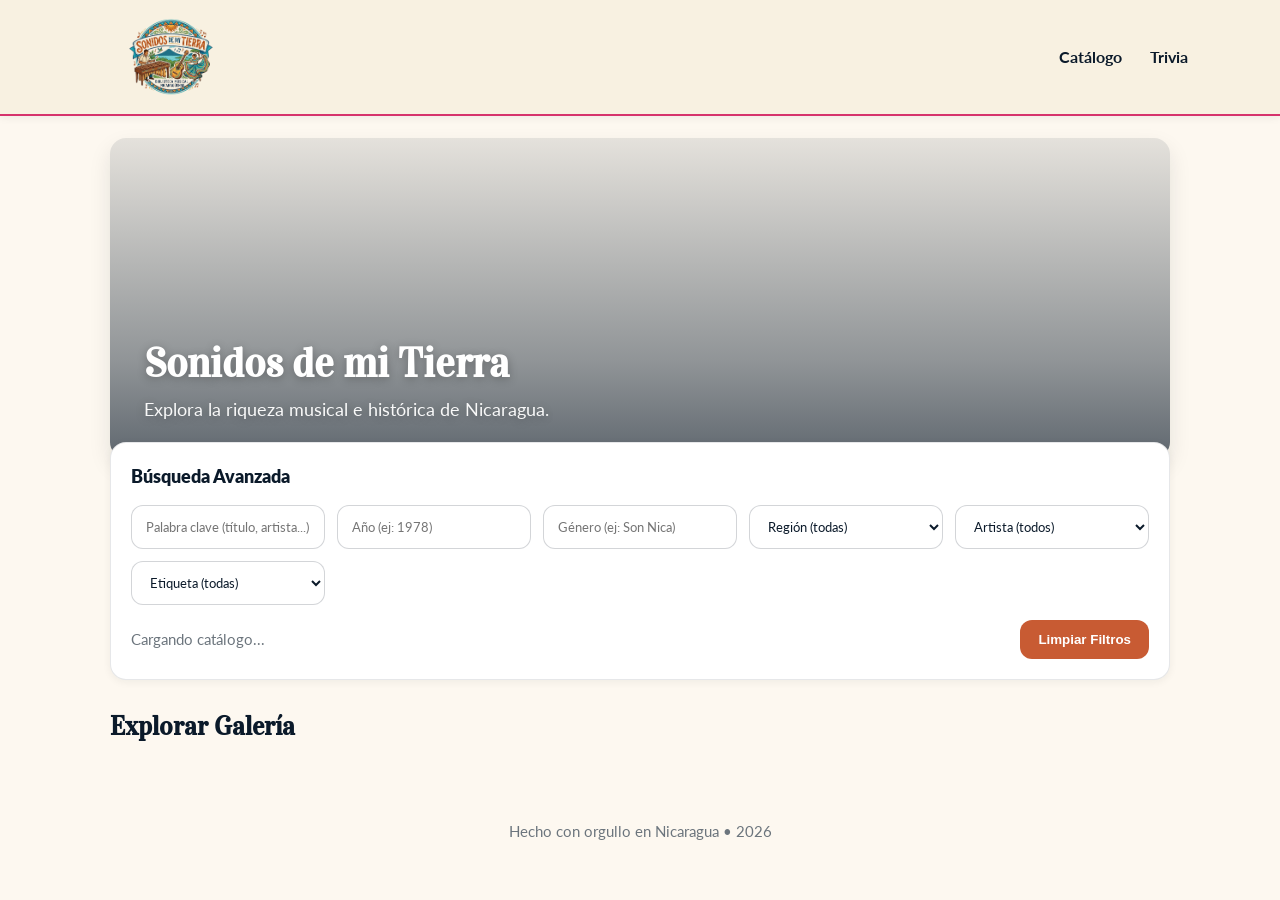
==== frontend/index.html @ c875b6c2 "primer borrador" ====
<!doctype html>
<html lang="es">
<head>
  <meta charset="utf-8"/>
  <meta name="viewport" content="width=device-width,initial-scale=1"/>
  <title>Sonidos de Mi Tierra — Catálogo</title>
  <link rel="stylesheet" href="./styles.css"/>
  <link rel="icon" href="data:,">
</head>
<body data-page="catalog">
  <header>
    <div class="container brand">
      <a href="./index.html" class="logo-link">
        <img src="assets/ui/logo.png" alt="Logo Sonidos de mi Tierra" class="main-logo">
      </a>
      <nav class="nav-links">
        <a href="./index.html">Catálogo</a>
        <a href="./trivia.html">Trivia</a>
      </nav>
    </div>
  </header>

  <main class="container">
    <section class="hero" style="background-image: url('assets/ui/banner_index.png');">
      <div class="hero-content">
        <h1>Sonidos de mi Tierra</h1>
        <p class="hero-subtitle">Explora la riqueza musical e histórica de Nicaragua.</p>
      </div>
    </section>

    <section class="hero-filters">
      <div style="font-weight:800; font-size:1.1rem; margin-bottom:10px;">Búsqueda Avanzada</div>
      <div class="filters">
        <input id="q" placeholder="Palabra clave (título, artista...)"/>
        <input id="year" placeholder="Año (ej: 1978)"/>
        <input id="genre" placeholder="Género (ej: Son Nica)"/>
        <select id="region">
          <option value="">Región (todas)</option>
        </select>
        <select id="artist">
          <option value="">Artista (todos)</option>
        </select>
        <select id="tag">
          <option value="">Etiqueta (todas)</option>
        </select>
      </div>
      <div style="margin-top:15px; display:flex; justify-content: space-between; align-items: center;">
        <div class="small" id="totalLbl">Cargando catálogo...</div>
        <button class="button" id="clearBtn" type="button">Limpiar Filtros</button>
      </div>
    </section>

    <div class="section-title">
      <h2>Explorar Galería</h2>
    </div>

    <section class="grid" id="songsGrid"></section>

    <div class="footer">Hecho con orgullo en Nicaragua • 2026</div>
  </main>

  <script src="./app.js"></script>
</body>
</html>
---- frontend/styles.css ----
/* ==========================================================================
   Sonidos de Mi Tierra — UI (Historia Viva)
   Solo CSS. Mantiene estructura existente.
   ========================================================================== */

/* Tipografías */
@import url('https://fonts.googleapis.com/css2?family=Lato:ital,wght@0,300;0,400;0,700;0,900;1,400&family=Vidaloka&display=swap');

/* ==========================================================================
   Variables (Paleta NUEVA)
   ========================================================================== */
:root {
  /* Fondos */
  --bg-header: #F8F1E1;     /* Soft Cream (header) */
  --bg-body: #FDF8F0;       /* Pale Ivory (body) */
  --border-header: #D6336C; /* Vibrant Magenta (línea) */

  /* Texto */
  --text-main: #0B1A2A;     /* Midnight Blue */
  --text-over: #FFFFFF;     /* Blanco sobre banner */
  --text-muted: #6c757d;

  /* Acentos */
  --accent-primary: #C85B33; /* Terracota */
  --accent-hover: #E8B85C;   /* Ámbar */

  /* UI */
  --card-bg: #FFFFFF;
  --shadow-sm: 0 2px 8px rgba(11, 26, 42, 0.06);
  --shadow-md: 0 10px 22px rgba(11, 26, 42, 0.10);
  --radius: 16px;
  --transition: 220ms ease;

  /* Tipos */
  --font-heading: 'Vidaloka', serif;
  --font-body: 'Lato', sans-serif;
}

/* ==========================================================================
   Reset & Base
   ========================================================================== */
* { box-sizing: border-box; }

body {
  margin: 0;
  font-family: var(--font-body);
  background: var(--bg-body);
  color: var(--text-main);
  line-height: 1.6;
}

a { color: inherit; text-decoration: none; }

h1, h2, h3 {
  font-family: var(--font-heading);
  margin: 0;
  color: var(--text-main);
}

.small {
  font-size: 0.92rem;
  color: var(--text-muted);
}

/* Contenedor base (ya lo usas en HTML) */
.container {
  max-width: 1100px;
  margin: 0 auto;
  padding: 0 20px;
}

/* ==========================================================================
   HEADER (CLARO para legibilidad del logo)
   ========================================================================== */
header {
  background: var(--bg-header);
  border-bottom: 2px solid var(--border-header); /* línea fina magenta */
  box-shadow: var(--shadow-sm);
}

header .brand {
  display: flex;
  align-items: center;
  justify-content: space-between;
  gap: 18px;
  padding: 12px 0;
  min-height: 86px;
}

/* Logo: legible, estable, no gigante */
.logo-link {
  display: inline-flex;
  align-items: center;
  flex: 0 0 auto;
}

.main-logo {
  height: 90px;
  width: auto;
  max-width: 250px;
  object-fit: contain;
  display: block;
  transition: transform var(--transition), filter var(--transition);
}

.logo-link:hover .main-logo {
  transform: translateY(-1px) scale(1.03);
  filter: saturate(1.05);
}

/* Navegación */
.nav-links {
  display: flex;
  align-items: center;
  gap: 24px;
  flex-wrap: wrap;
  justify-content: flex-end;
}

.nav-links a {
  font-family: var(--font-body);
  font-weight: 700;
  color: var(--text-main);
  position: relative;
  padding: 6px 2px;
  transition: color var(--transition);
}

/* Hover ámbar + subrayado magenta sutil */
.nav-links a::after {
  content: "";
  position: absolute;
  left: 0;
  bottom: -6px;
  width: 0%;
  height: 2px;
  background: var(--border-header);
  transition: width var(--transition);
}

.nav-links a:hover {
  color: var(--accent-hover);
}
.nav-links a:hover::after {
  width: 100%;
}

/* ==========================================================================
   HERO / BANNER (resalte absoluto, texto blanco legible)
   ========================================================================== */
.hero {
  margin: 22px 0 18px;
  position: relative;
  min-height: 320px;
  border-radius: var(--radius);
  overflow: hidden;
  background-size: cover;
  background-position: center;
  box-shadow: var(--shadow-md);
  display: flex;
  align-items: flex-end;
}

/* Overlay suave: NO tapa arte, solo ayuda a leer */
.hero::after {
  content: "";
  position: absolute;
  inset: 0;
  background: linear-gradient(
    180deg,
    rgba(11, 26, 42, 0.10) 0%,
    rgba(11, 26, 42, 0.45) 70%,
    rgba(11, 26, 42, 0.65) 100%
  );
}

.hero-content {
  position: relative;
  z-index: 1;
  padding: 34px;
  color: var(--text-over);
  max-width: 900px;
}

.hero h1 {
  color: var(--text-over);
  font-size: clamp(1.9rem, 3.2vw, 3rem);
  line-height: 1.08;
  text-shadow: 0 2px 10px rgba(0,0,0,0.28);
  margin-bottom: 10px;
}

.hero-subtitle {
  margin: 0;
  font-size: 1.1rem;
  color: var(--text-over);
  opacity: 0.95;
  text-shadow: 0 2px 10px rgba(0,0,0,0.25);
}

/* ==========================================================================
   FILTROS (Búsqueda avanzada)
   ========================================================================== */
.hero-filters {
  background: var(--card-bg);
  border-radius: var(--radius);
  padding: 20px;
  box-shadow: var(--shadow-sm);
  border: 1px solid rgba(11, 26, 42, 0.10);
  margin-top: -34px; /* levanta sobre el hero */
  position: relative;
  z-index: 2;
}

.filters {
  display: grid;
  grid-template-columns: repeat(auto-fit, minmax(180px, 1fr));
  gap: 12px;
  margin-top: 14px;
}

.filters input,
.filters select {
  padding: 12px 14px;
  border-radius: 12px;
  border: 1px solid rgba(11, 26, 42, 0.18);
  background: #fff;
  color: var(--text-main);
  font-family: var(--font-body);
  outline: none;
  transition: box-shadow var(--transition), border-color var(--transition);
}

.filters input:focus,
.filters select:focus {
  border-color: var(--accent-hover);
  box-shadow: 0 0 0 3px rgba(232, 184, 92, 0.28);
}

/* ==========================================================================
   BOTONES (CTAs terracota)
   ========================================================================== */
.button {
  background: var(--accent-primary);
  color: var(--text-over);
  padding: 12px 18px;
  border-radius: 12px;
  font-weight: 800;
  border: 0;
  cursor: pointer;
  display: inline-flex;
  align-items: center;
  justify-content: center;
  transition: transform var(--transition), filter var(--transition), box-shadow var(--transition);
}

.button:hover {
  transform: translateY(-1px);
  filter: brightness(1.03);
  box-shadow: 0 10px 18px rgba(200, 91, 51, 0.25);
}

.button:disabled {
  opacity: 0.6;
  cursor: not-allowed;
  transform: none;
  box-shadow: none;
}

/* ==========================================================================
   SECCIONES / GRID / CARDS
   ========================================================================== */
.section-title {
  margin: 26px 0 8px;
}

.section-title h2 {
  font-size: 1.6rem;
  color: var(--text-main);
}

.grid {
  display: grid;
  grid-template-columns: repeat(auto-fill, minmax(280px, 1fr));
  gap: 22px;
  padding: 18px 0 10px;
}

.card {
  background: var(--card-bg);
  border-radius: var(--radius);
  overflow: hidden;
  border: 1px solid rgba(11, 26, 42, 0.10);
  box-shadow: var(--shadow-sm);
  transition: transform var(--transition), box-shadow var(--transition), border-color var(--transition);
}

.card:hover {
  transform: translateY(-6px);
  box-shadow: var(--shadow-md);
  border-color: rgba(214, 51, 108, 0.35);
}

.thumb {
  width: 100%;
  height: 180px;
  object-fit: cover;
  display: block;
}

.card-body { padding: 18px; }

.card-title {
  font-family: var(--font-body);
  font-weight: 900;
  color: var(--text-main);
  margin-bottom: 8px;
  display: block;
}

.meta { color: var(--text-muted); font-size: 0.92rem; }

/* Badges */
.badges {
  display: flex;
  flex-wrap: wrap;
  gap: 8px;
  margin: 12px 0;
}

.badge {
  background: rgba(232, 184, 92, 0.18);
  color: var(--text-main);
  border: 1px solid rgba(232, 184, 92, 0.45);
  padding: 6px 12px;
  border-radius: 999px;
  font-size: 0.75rem;
  font-weight: 800;
  letter-spacing: 0.4px;
  text-transform: uppercase;
}

.badge:hover {
  background: rgba(214, 51, 108, 0.12);
  border-color: rgba(214, 51, 108, 0.35);
}

/* ==========================================================================
   READER / PÁGINAS INTERNAS
   ========================================================================== */
.reader {
  background: var(--card-bg);
  padding: 26px;
  border-radius: var(--radius);
  box-shadow: var(--shadow-sm);
  border: 1px solid rgba(11, 26, 42, 0.10);
}

.two-col {
  display: grid;
  grid-template-columns: 1.4fr 0.6fr;
  gap: 22px;
}

iframe {
  width: 100%;
  aspect-ratio: 16/9;
  border-radius: 12px;
  border: 1px solid rgba(11, 26, 42, 0.12);
}

/* Artista foto */
.artist-photo {
  width: 110px;
  height: 110px;
  border-radius: 50%;
  border: 2px solid rgba(214, 51, 108, 0.35);
  object-fit: cover;
}

/* ==========================================================================
   TRIVIA
   ========================================================================== */
.progress {
  height: 12px;
  background: rgba(11, 26, 42, 0.10);
  border-radius: 10px;
  overflow: hidden;
  margin: 18px 0;
}

.progress-fill {
  height: 100%;
  background: linear-gradient(90deg, var(--accent-hover), var(--border-header));
  border-radius: 10px;
  transition: width 400ms ease;
}

.feedback {
  padding: 14px;
  border-radius: 12px;
  font-weight: 800;
  margin: 14px 0;
  text-align: center;
}

.feedback.ok {
  background: #e8f5e9;
  color: #2e7d32;
  border: 1px solid rgba(46, 125, 50, 0.35);
}

.feedback.bad {
  background: #ffebee;
  color: #c62828;
  border: 1px solid rgba(198, 40, 40, 0.35);
}

/* ==========================================================================
   FOOTER
   ========================================================================== */
.footer {
  text-align: center;
  padding: 36px 20px;
  color: var(--text-muted);
  font-size: 0.95rem;
}

/* ==========================================================================
   RESPONSIVE
   ========================================================================== */
@media (max-width: 850px) {
  header .brand {
    flex-direction: column;
    align-items: center;
    justify-content: center;
    gap: 10px;
  }

  .nav-links {
    justify-content: center;
    gap: 18px;
  }

  .main-logo {
    height: 56px;
    max-width: 200px;
  }

  .two-col { grid-template-columns: 1fr; }
  .hero-content { padding: 26px; }
}

/* ==========================================================================
   ARTIST PAGE — Mejoras (page-hero + layout)
   No requiere cambios en HTML/JS
   ========================================================================== */

.page-hero {
  margin: 22px 0 14px;
  position: relative;
  min-height: 260px;
  border-radius: var(--radius);
  overflow: hidden;
  background-size: cover;
  background-position: center;
  box-shadow: var(--shadow-md);
  display: flex;
  align-items: flex-end;
}

/* Overlay similar al hero principal (legible, sin matar la ilustración) */
.page-hero::after {
  content: "";
  position: absolute;
  inset: 0;
  background: linear-gradient(
    180deg,
    rgba(11, 26, 42, 0.10) 0%,
    rgba(11, 26, 42, 0.42) 60%,
    rgba(11, 26, 42, 0.68) 100%
  );
}

.page-hero__content {
  position: relative;
  z-index: 1;
  padding: 28px;
  color: var(--text-over);
  max-width: 900px;
}

.page-hero__title {
  font-family: var(--font-heading);
  color: var(--text-over);
  font-size: clamp(1.8rem, 3vw, 2.8rem);
  line-height: 1.08;
  text-shadow: 0 2px 10px rgba(0,0,0,0.28);
  margin-bottom: 8px;
}

.page-hero__meta {
  color: var(--text-over);
  opacity: 0.95;
  text-shadow: 0 2px 10px rgba(0,0,0,0.25);
}

/* Ajuste del bloque bio para que se sienta premium */
body[data-page="artist"] .reader {
  margin-top: 10px;
  padding: 26px;
}

/* Títulos de sección más “editorial” */
body[data-page="artist"] .section-title {
  margin-top: 28px;
  display: flex;
  flex-direction: column;
  align-items: flex-start;
  gap: 4px;
}

body[data-page="artist"] .section-title h2 {
  font-size: 1.7rem;
}

/* Grid: un poquito más aire y consistencia */
body[data-page="artist"] .grid {
  padding-top: 14px;
}

/* Responsive */
@media (max-width: 850px) {
  .page-hero {
    min-height: 220px;
  }
  .page-hero__content {
    padding: 22px;
  }
}

/* ==========================================================================
   ARTIST HERO — foto circular tipo perfil (premium)
   ========================================================================== */

.page-hero__row{
  display: flex;
  align-items: flex-end;
  gap: 18px;
}

/* Foto circular flotante */
.artist-hero-photo{
  width: 110px;
  height: 110px;
  border-radius: 50%;
  object-fit: cover;
  flex: 0 0 auto;

  /* “marco” elegante */
  border: 3px solid rgba(248, 241, 225, 0.95); /* crema del header */
  box-shadow: 0 10px 22px rgba(11, 26, 42, 0.18);
  background: #fff;

  /* efecto “flotante” sobre el banner */
  transform: translateY(18px);
}

.page-hero__text{
  min-width: 0; /* evita overflow raro */
}

/* Ajuste para que no quede cortada la foto */
.page-hero__content{
  padding-bottom: 34px; /* espacio extra por el translateY */
}
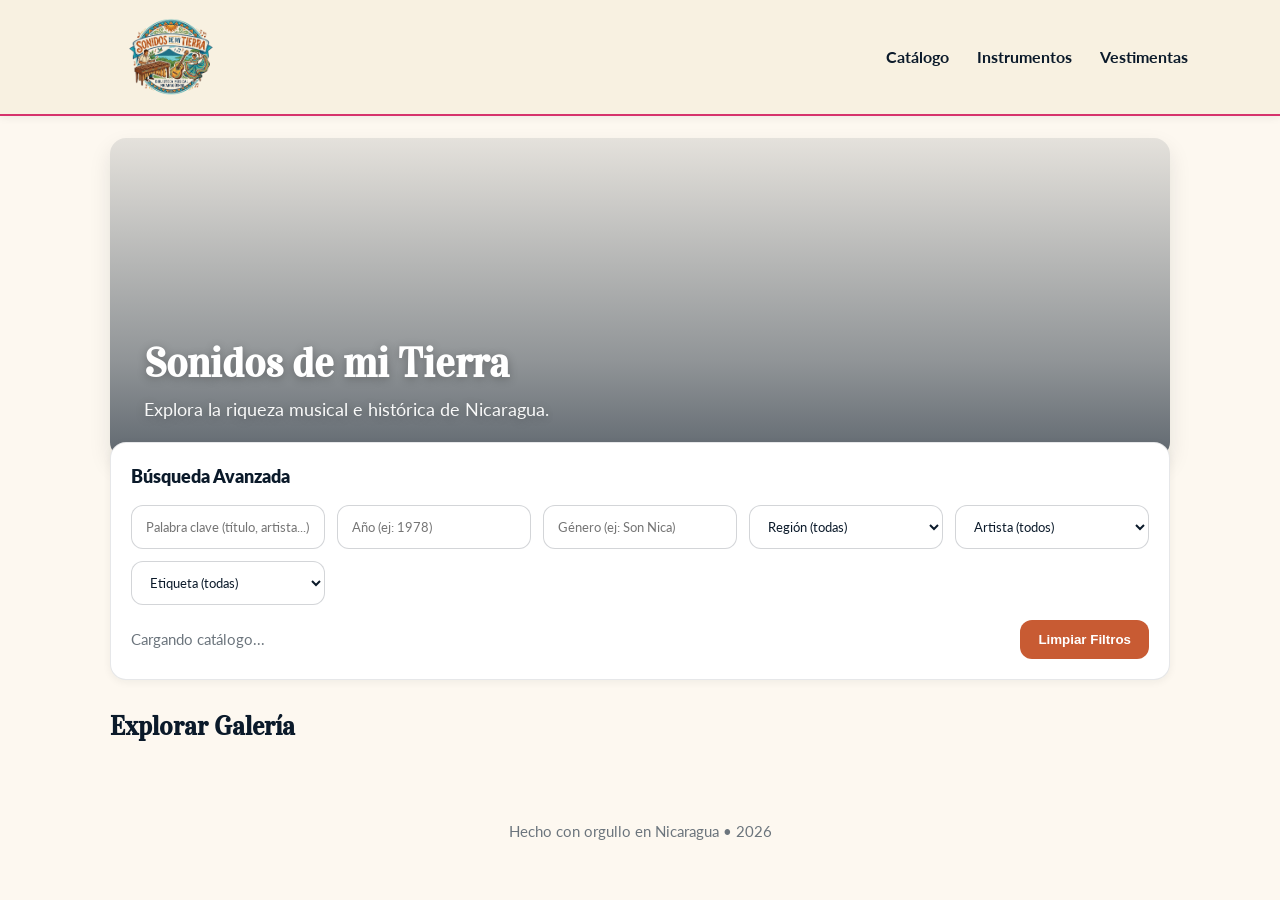
==== commit 5994c4ef: "Demo 2 completa" ====
--- a/frontend/index.html
+++ b/frontend/index.html
@@ -15,7 +15,8 @@
       </a>
       <nav class="nav-links">
         <a href="./index.html">Catálogo</a>
-        <a href="./trivia.html">Trivia</a>
+        <a href="./instruments.html">Instrumentos</a>
+        <a href="./vestimentas.html">Vestimentas</a>
       </nav>
     </div>
   </header>
--- a/frontend/styles.css
+++ b/frontend/styles.css
@@ -574,3 +574,238 @@
 .page-hero__content{
   padding-bottom: 34px; /* espacio extra por el translateY */
 }
+
+/* =========================================================
+   INSTRUMENTS: GALERÍA MUSEO SONORO
+   Inspirado en la visión cultural propuesta
+   ========================================================= */
+
+/* Tarjeta tipo exhibición */
+.instrument-card {
+  background: var(--card-bg);
+  border: 1px solid rgba(200, 91, 51, 0.20); /* Terracota suave */
+  border-radius: 14px;
+
+  display: flex;
+  flex-direction: column;
+  height: 100%;
+
+  transition: 
+    transform 0.25s ease,
+    box-shadow 0.25s ease,
+    border-color 0.25s ease;
+
+  position: relative;
+  overflow: hidden;
+}
+
+/* efecto museo al pasar el mouse */
+.instrument-card:hover {
+  transform: translateY(-6px);
+  box-shadow: 0 12px 25px rgba(11, 26, 42, 0.15);
+  border-color: rgba(200, 91, 51, 0.45);
+}
+
+
+/* ---------------------------------------------------------
+   Imagen del instrumento
+   --------------------------------------------------------- */
+
+.instrument-thumb {
+  height: 230px;
+  width: 100%;
+  object-fit: cover;
+
+  /* efecto artesanal */
+  filter: sepia(0.18) contrast(1.08) saturate(0.95);
+
+  transition: 
+    filter var(--transition),
+    transform var(--transition);
+}
+
+/* al hover se ve más natural */
+.instrument-card:hover .instrument-thumb {
+  filter: sepia(0) contrast(1.05);
+  transform: scale(1.03);
+}
+
+
+/* ---------------------------------------------------------
+   Título del instrumento
+   --------------------------------------------------------- */
+
+.instrument-card .card-title {
+  font-family: var(--font-heading);
+  font-size: 1.6rem;
+  color: var(--accent-primary);
+  margin-bottom: 12px;
+  line-height: 1.2;
+}
+
+
+/* ---------------------------------------------------------
+   Descripción
+   --------------------------------------------------------- */
+
+.instrument-card .meta {
+  line-height: 1.65;
+  font-size: 0.95rem;
+  color: var(--text-muted);
+
+  margin-bottom: 14px;
+
+  display: block !important;
+  overflow: visible !important;
+  -webkit-line-clamp: none !important;
+}
+
+
+/* ---------------------------------------------------------
+   Botón escuchar
+   --------------------------------------------------------- */
+
+.instrument-btn {
+  width: 100%;
+
+  background: var(--text-main);
+  border: 2px solid transparent;
+
+  padding: 12px 16px;
+
+  font-size: 0.92rem;
+  font-weight: 700;
+
+  gap: 8px;
+
+  display: flex;
+  align-items: center;
+  justify-content: center;
+
+  border-radius: 10px;
+
+  margin-top: 22px !important;
+
+  transition:
+    background 0.25s ease,
+    box-shadow 0.25s ease,
+    transform 0.15s ease;
+}
+
+/* hover */
+.instrument-btn:hover {
+  background: var(--accent-primary);
+  box-shadow: 0 10px 18px rgba(200, 91, 51, 0.35);
+}
+
+/* icono */
+.instrument-btn span {
+  font-size: 1.15rem;
+}
+
+
+/* ---------------------------------------------------------
+   Estado cuando el instrumento suena
+   --------------------------------------------------------- */
+
+.instrument-btn.playing {
+  background: var(--border-header);
+  animation: soundPulse 1.4s infinite;
+}
+
+
+/* animación suave */
+@keyframes soundPulse {
+
+  0% {
+    transform: scale(1);
+    box-shadow: 0 0 0 rgba(214, 51, 108, 0.0);
+  }
+
+  50% {
+    transform: scale(0.97);
+    box-shadow: 0 0 10px rgba(214, 51, 108, 0.35);
+  }
+
+  100% {
+    transform: scale(1);
+    box-shadow: 0 0 0 rgba(214, 51, 108, 0.0);
+  }
+
+}
+
+
+/* ---------------------------------------------------------
+   Grid de instrumentos (tipo galería)
+   --------------------------------------------------------- */
+
+body[data-page="instruments"] .grid {
+  gap: 34px; /* más aire entre instrumentos */
+}
+
+
+/* ---------------------------------------------------------
+   Pequeño detalle cultural decorativo
+   (línea inferior estilo museo)
+   --------------------------------------------------------- */
+
+.instrument-card::after {
+
+  content: "";
+  height: 3px;
+  width: 100%;
+
+  background: linear-gradient(
+    90deg,
+    transparent,
+    rgba(200, 91, 51, 0.5),
+    transparent
+  );
+
+  position: absolute;
+  bottom: 0;
+  left: 0;
+}
+
+/* =========================================================
+   CLOTHING: GALERÍA EDITORIAL
+   ========================================================= */
+
+/* Clase específica para evitar conflictos */
+.clothing-card {
+  border-bottom: 4px solid var(--accent-hover); /* Acento Ámbar en la base */
+  transition: transform var(--transition);
+}
+
+.clothing-thumb {
+  height: 300px; /* Fotos más altas para apreciar el traje completo */
+  object-position: top; /* Prioriza ver la cabeza/hombros si la foto es vertical */
+}
+
+.clothing-card .card-title {
+  font-family: var(--font-heading);
+  font-size: 1.4rem;
+  color: var(--accent-primary);
+  border-bottom: 1px solid rgba(200, 91, 51, 0.1);
+  padding-bottom: 8px;
+}
+
+.clothing-desc {
+  font-size: 1rem;
+  line-height: 1.7;
+  color: var(--text-main);
+  text-align: justify; /* Look más de libro/enciclopedia */
+  margin-top: 12px;
+}
+
+/* Efecto hover suave */
+.clothing-card:hover {
+  border-bottom-color: var(--border-header); /* Cambia a Magenta al pasar el mouse */
+}
+
+/* Ajuste de lectura en móvil */
+@media (max-width: 600px) {
+  .clothing-thumb {
+    height: 250px;
+  }
+}
